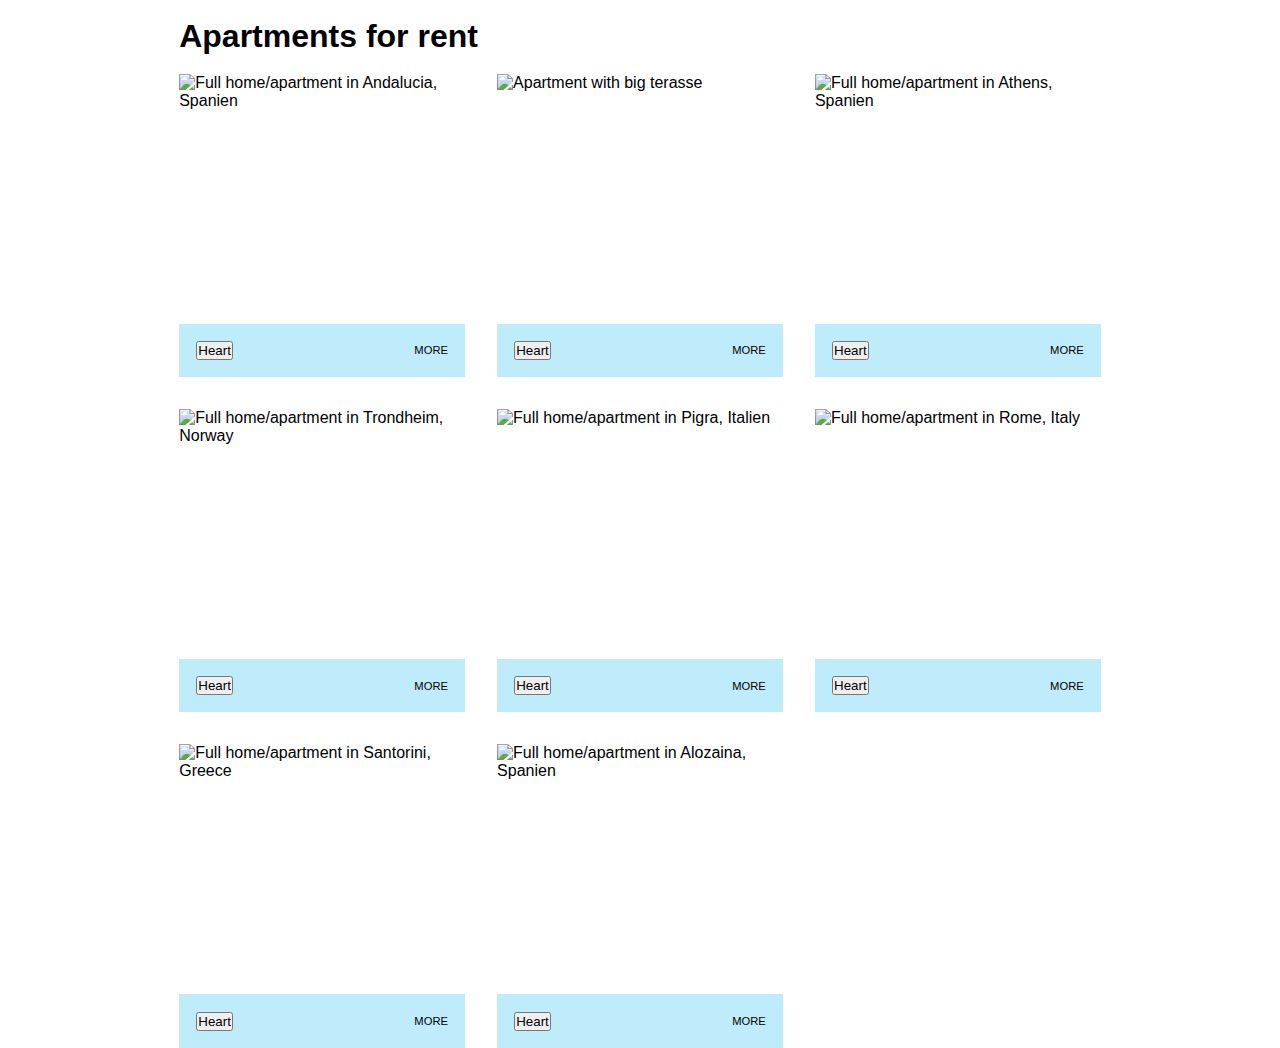
==== index.html @ dcfabf89 "class video update" ====
<!DOCTYPE html>
<html lang="en">
  <head>
    <meta charset="UTF-8" />
    <meta name="viewport" content="width=device-width, initial-scale=1.0" />
    <title>mikro-air-bnb-klon</title>
    <script src="scripts/localStorage.js" defer></script>
    <script src="scripts/index.js" defer></script>
    <link rel="stylesheet" href="styles/styles.css" />
    <link
      rel="stylesheet"
      href="https://fonts.googleapis.com/css2?family=Material+Symbols+Outlined"
    />
  </head>
  <body>
    <div class="wrapper">
      <section class="listview"></section>
    </div>
  </body>
</html>
---- styles/styles.css ----
@import "/styles/variables.css";
@import "/styles/index.css";
@import "/styles/details.css";
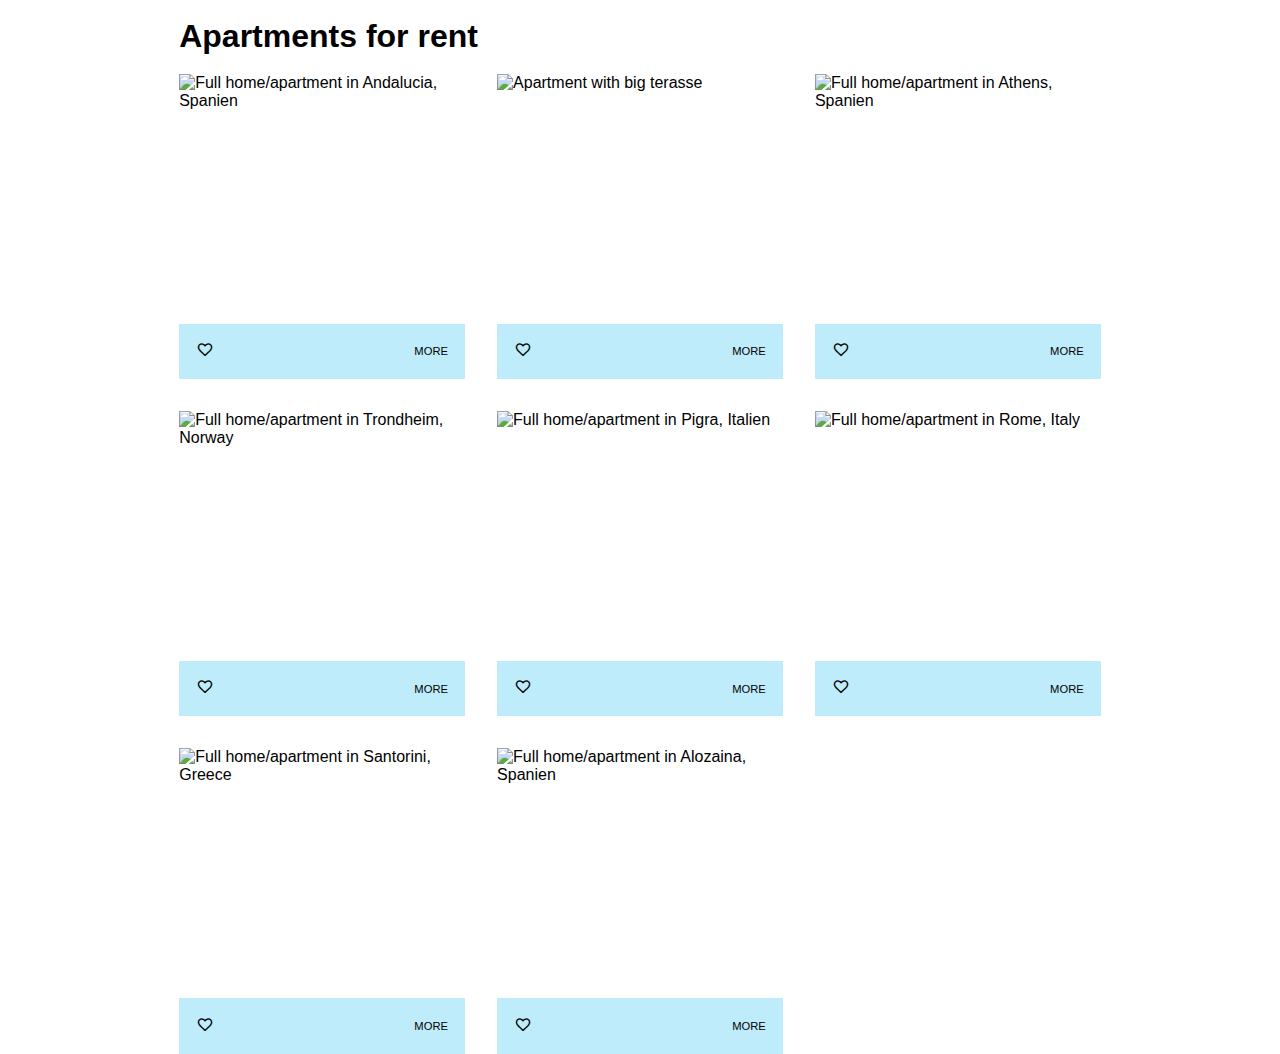
==== commit 26486fe5: "finpudset favorites" ====
--- a/index.html
+++ b/index.html
@@ -9,7 +9,7 @@
     <link rel="stylesheet" href="styles/styles.css" />
     <link
       rel="stylesheet"
-      href="https://fonts.googleapis.com/css2?family=Material+Symbols+Outlined"
+      href="https://fonts.googleapis.com/css2?family=Material+Symbols+Outlined:opsz,wght,FILL,GRAD@20..48,100..700,0..1,-50..200"
     />
   </head>
   <body>
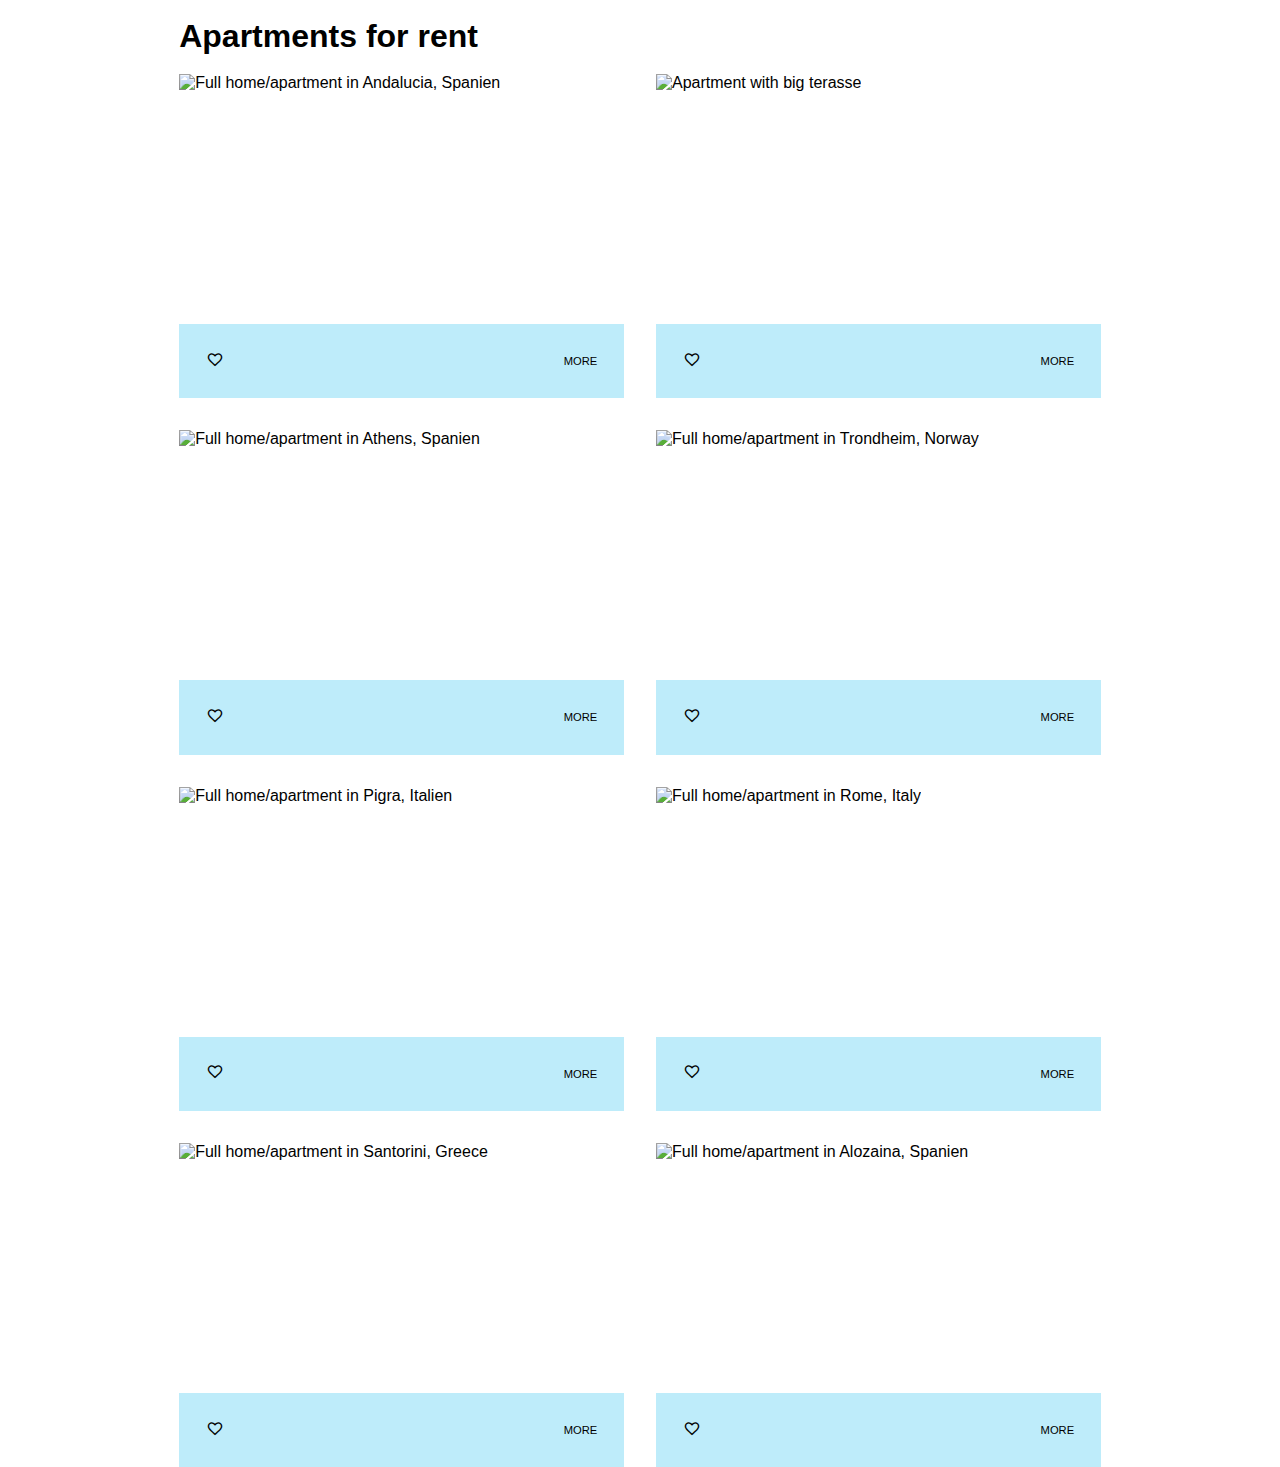
==== commit a587e507: "path fix" ====
--- a/index.html
+++ b/index.html
@@ -6,7 +6,7 @@
     <title>mikro-air-bnb-klon</title>
     <script src="scripts/localStorage.js" defer></script>
     <script src="scripts/index.js" defer></script>
-    <link rel="stylesheet" href="styles/styles.css" />
+    <link rel="stylesheet" href="./styles/styles.css" />
     <link
       rel="stylesheet"
       href="https://fonts.googleapis.com/css2?family=Material+Symbols+Outlined:opsz,wght,FILL,GRAD@20..48,100..700,0..1,-50..200"
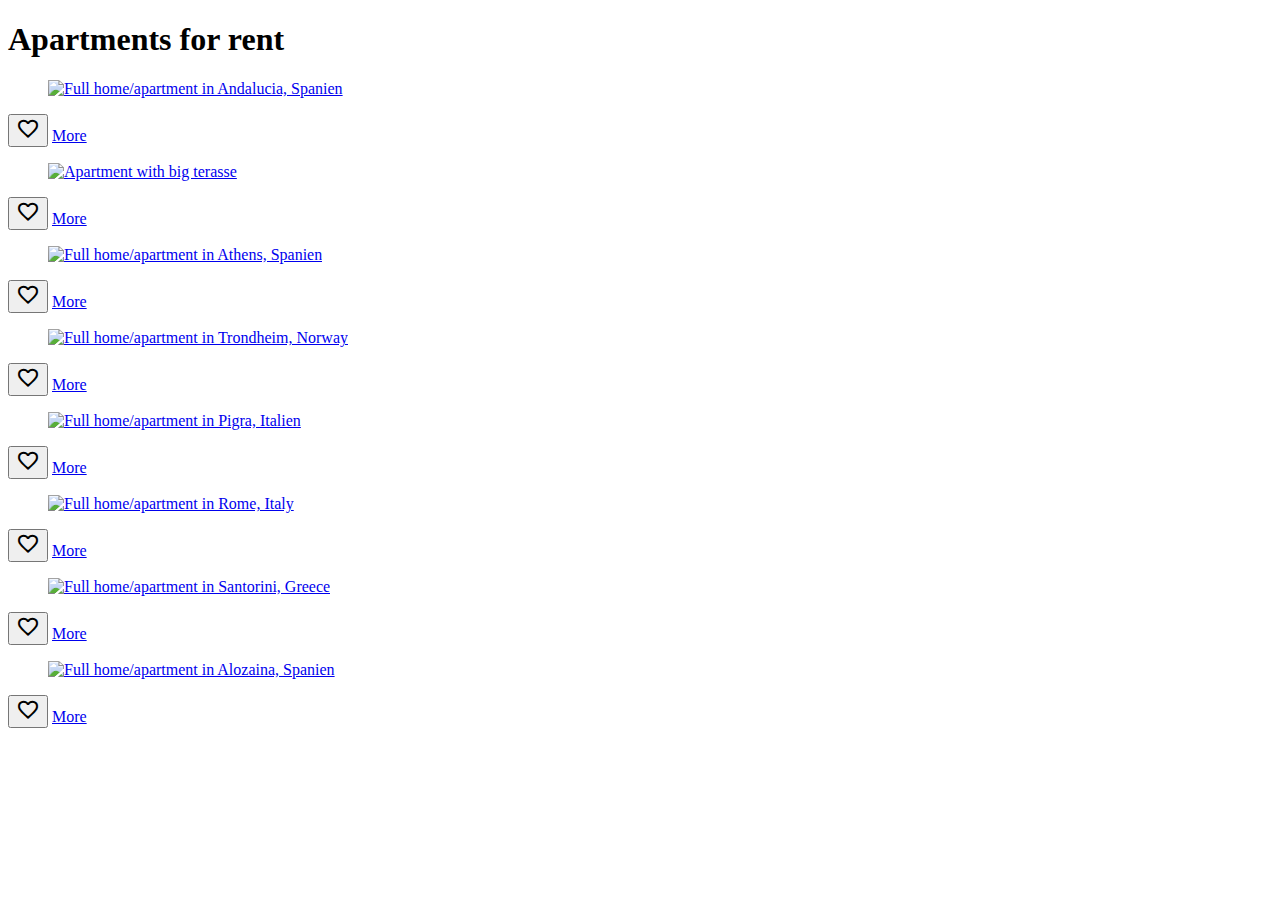
==== commit eacb1cc4: "path fix" ====
--- a/index.html
+++ b/index.html
@@ -6,7 +6,7 @@
     <title>mikro-air-bnb-klon</title>
     <script src="scripts/localStorage.js" defer></script>
     <script src="scripts/index.js" defer></script>
-    <link rel="stylesheet" href="./styles/styles.css" />
+    <link rel="stylesheet" href=".styles/styles.css" />
     <link
       rel="stylesheet"
       href="https://fonts.googleapis.com/css2?family=Material+Symbols+Outlined:opsz,wght,FILL,GRAD@20..48,100..700,0..1,-50..200"
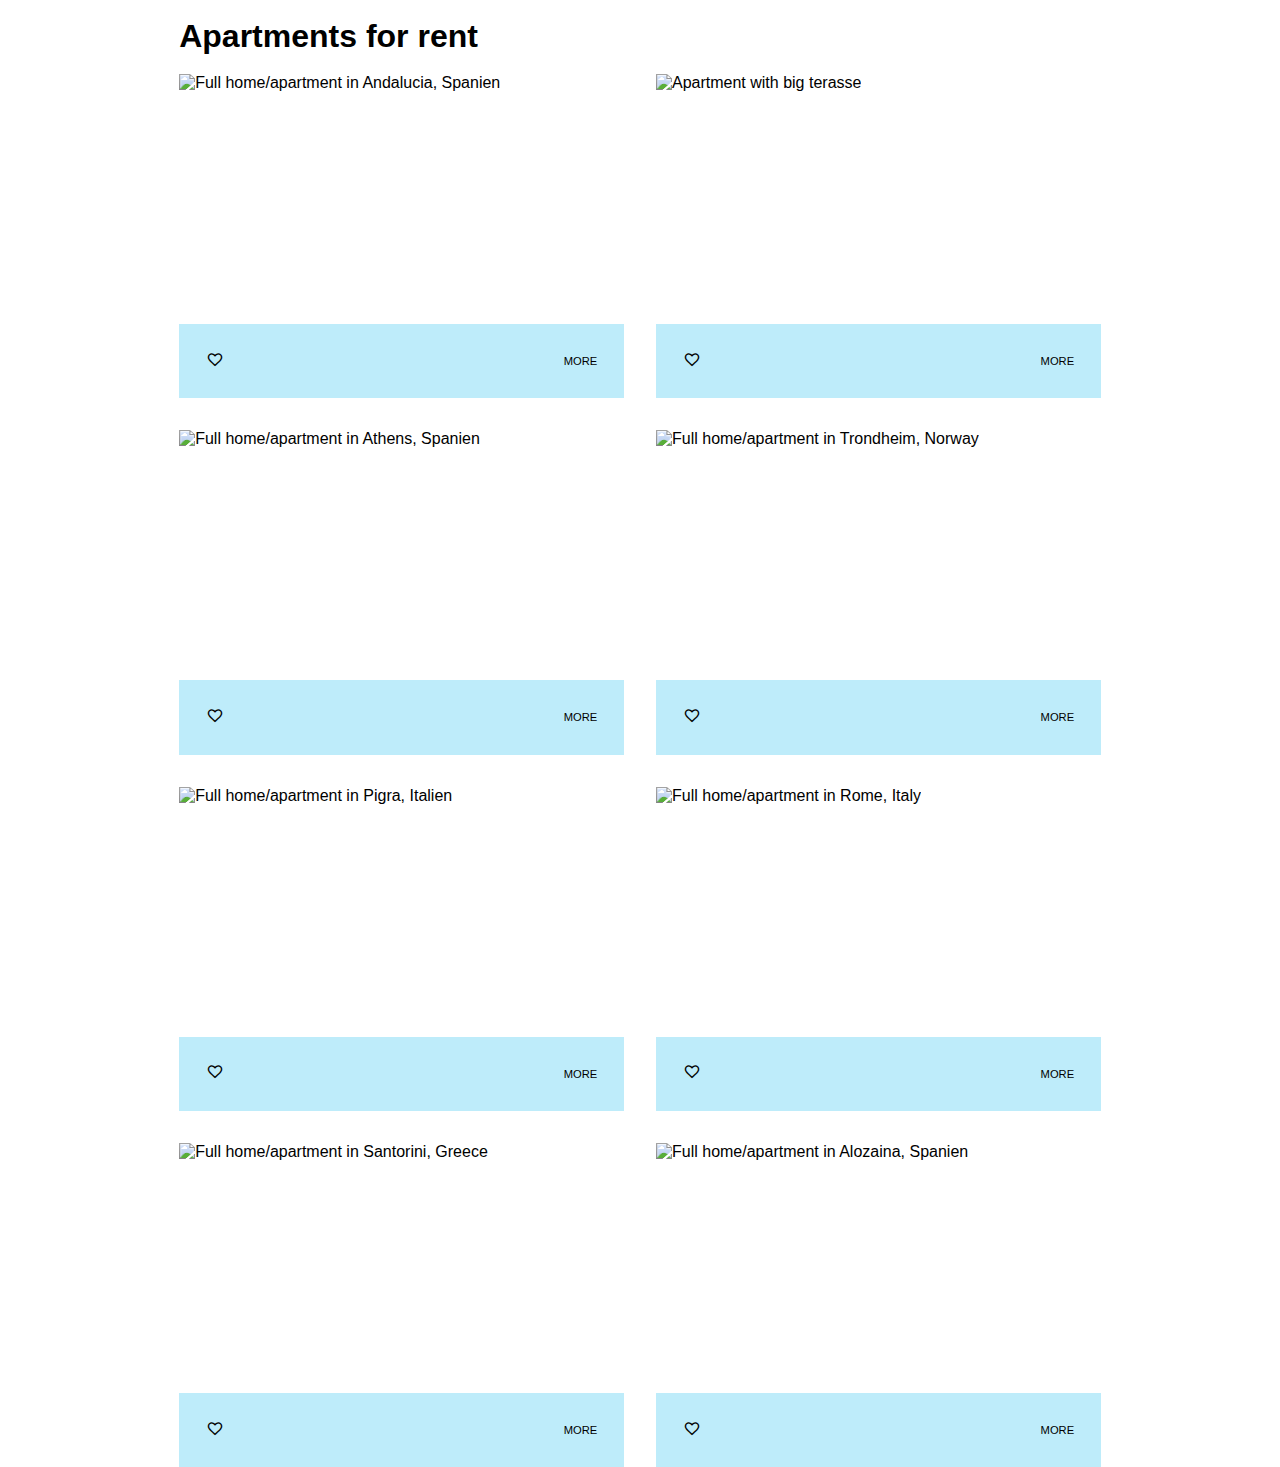
==== commit 5c4657da: "path" ====
--- a/index.html
+++ b/index.html
@@ -6,7 +6,7 @@
     <title>mikro-air-bnb-klon</title>
     <script src="scripts/localStorage.js" defer></script>
     <script src="scripts/index.js" defer></script>
-    <link rel="stylesheet" href=".styles/styles.css" />
+    <link rel="stylesheet" href="./styles/styles.css" />
     <link
       rel="stylesheet"
       href="https://fonts.googleapis.com/css2?family=Material+Symbols+Outlined:opsz,wght,FILL,GRAD@20..48,100..700,0..1,-50..200"
--- a/styles/styles.css
+++ b/styles/styles.css
@@ -0,0 +1,3 @@
+@import "/styles/variables.css";
+@import "/styles/index.css";
+@import "/styles/details.css";
